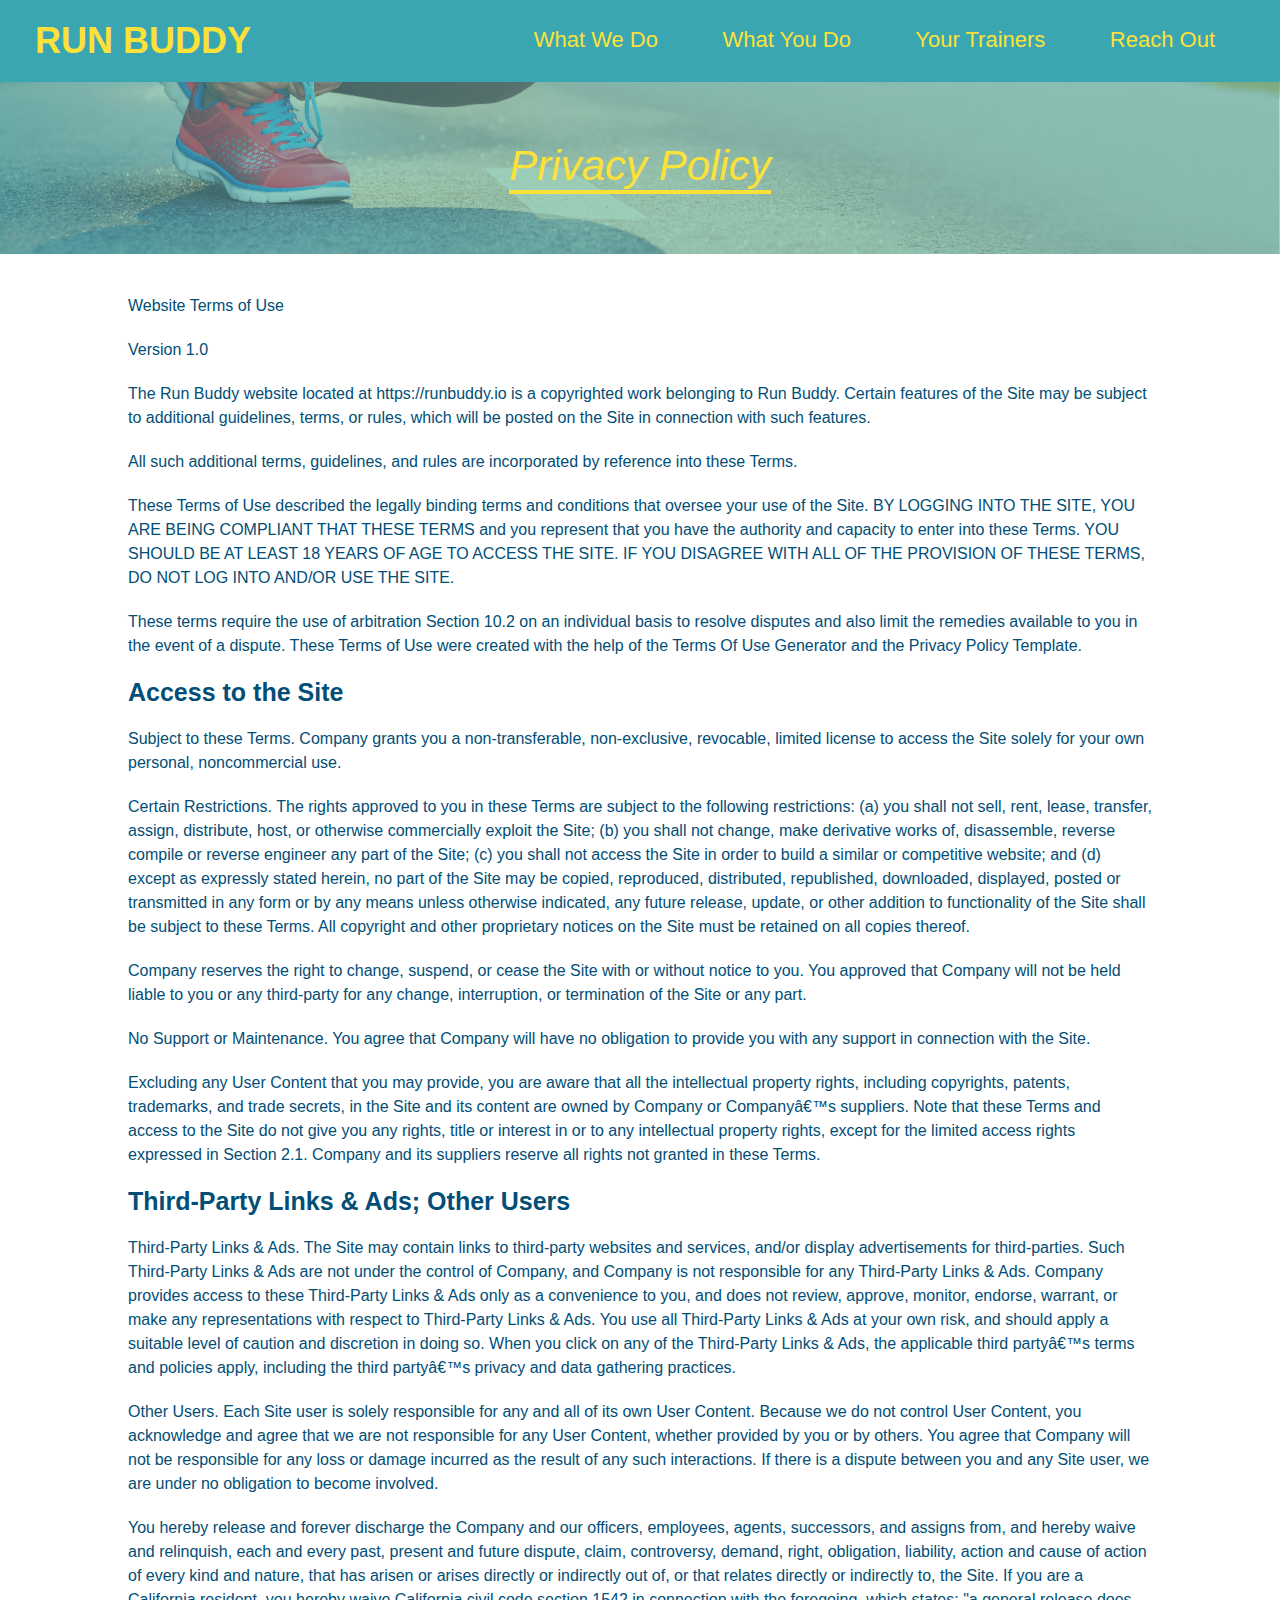
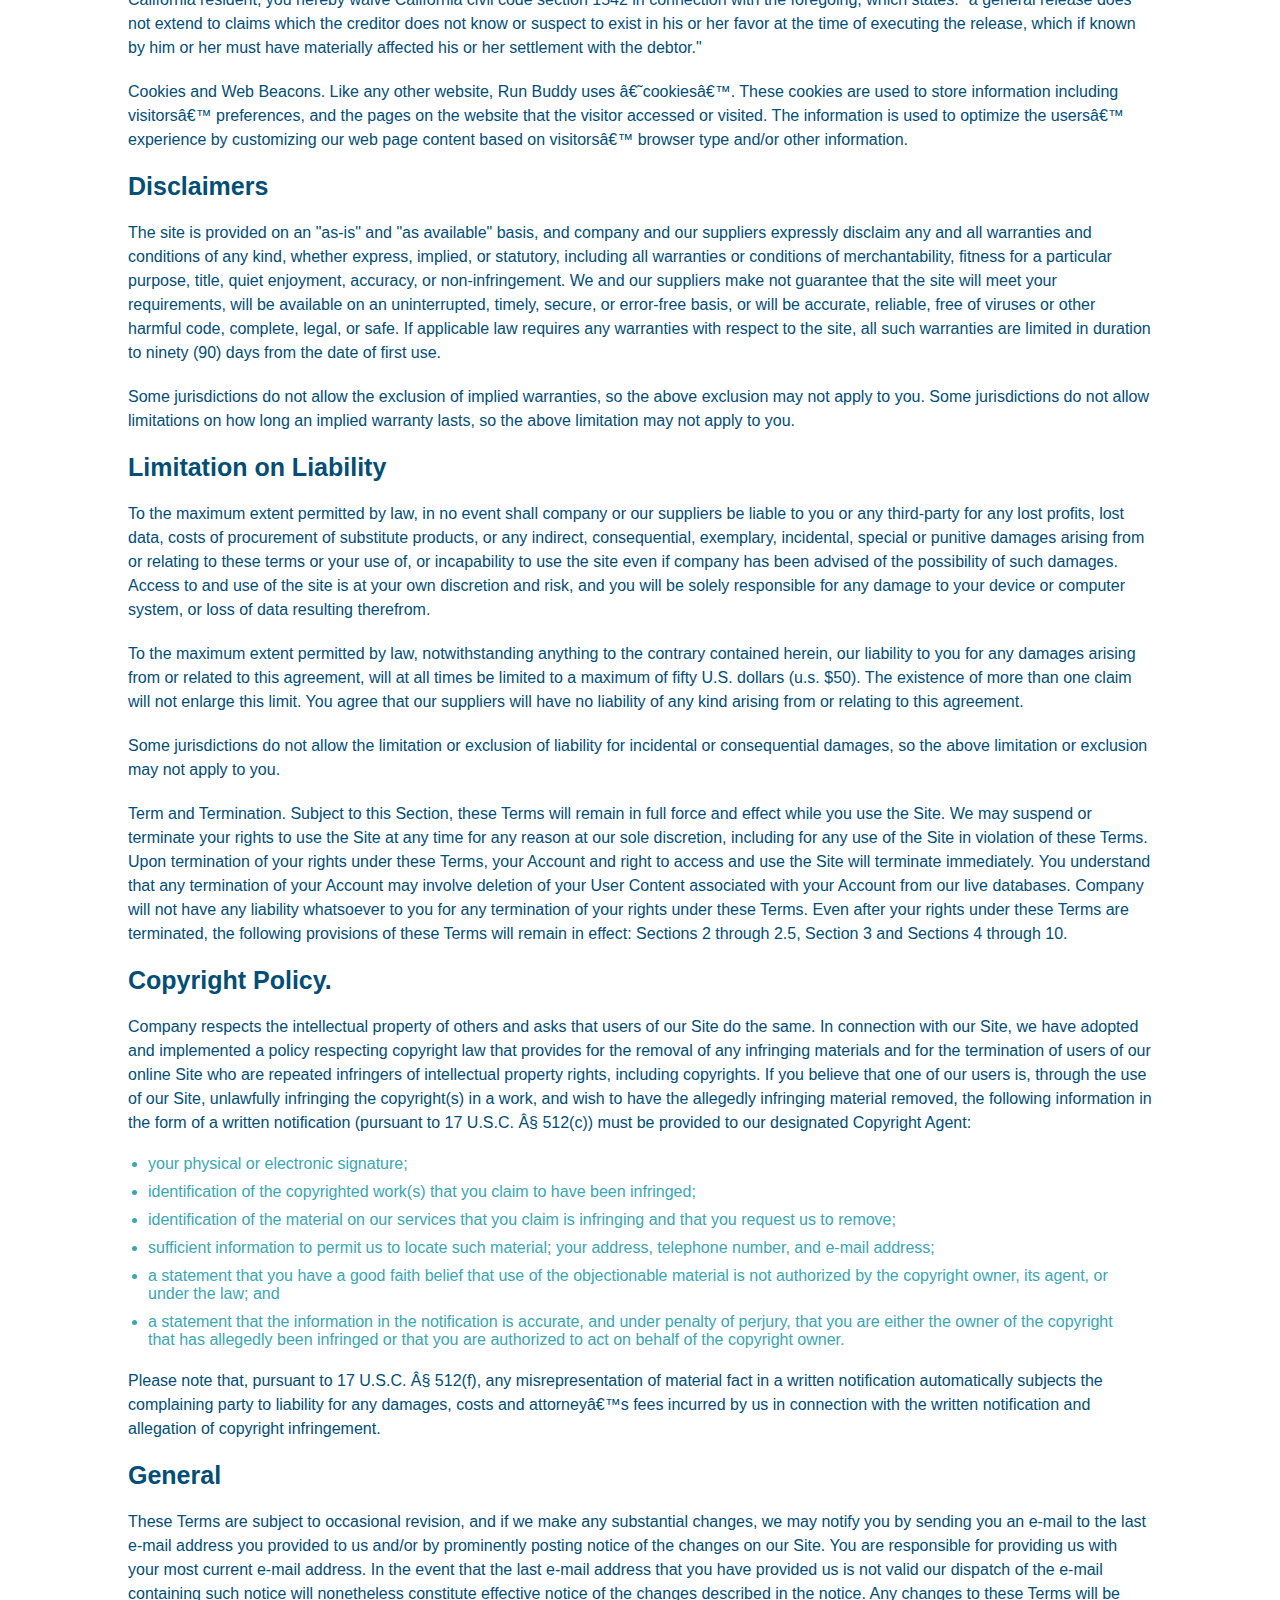
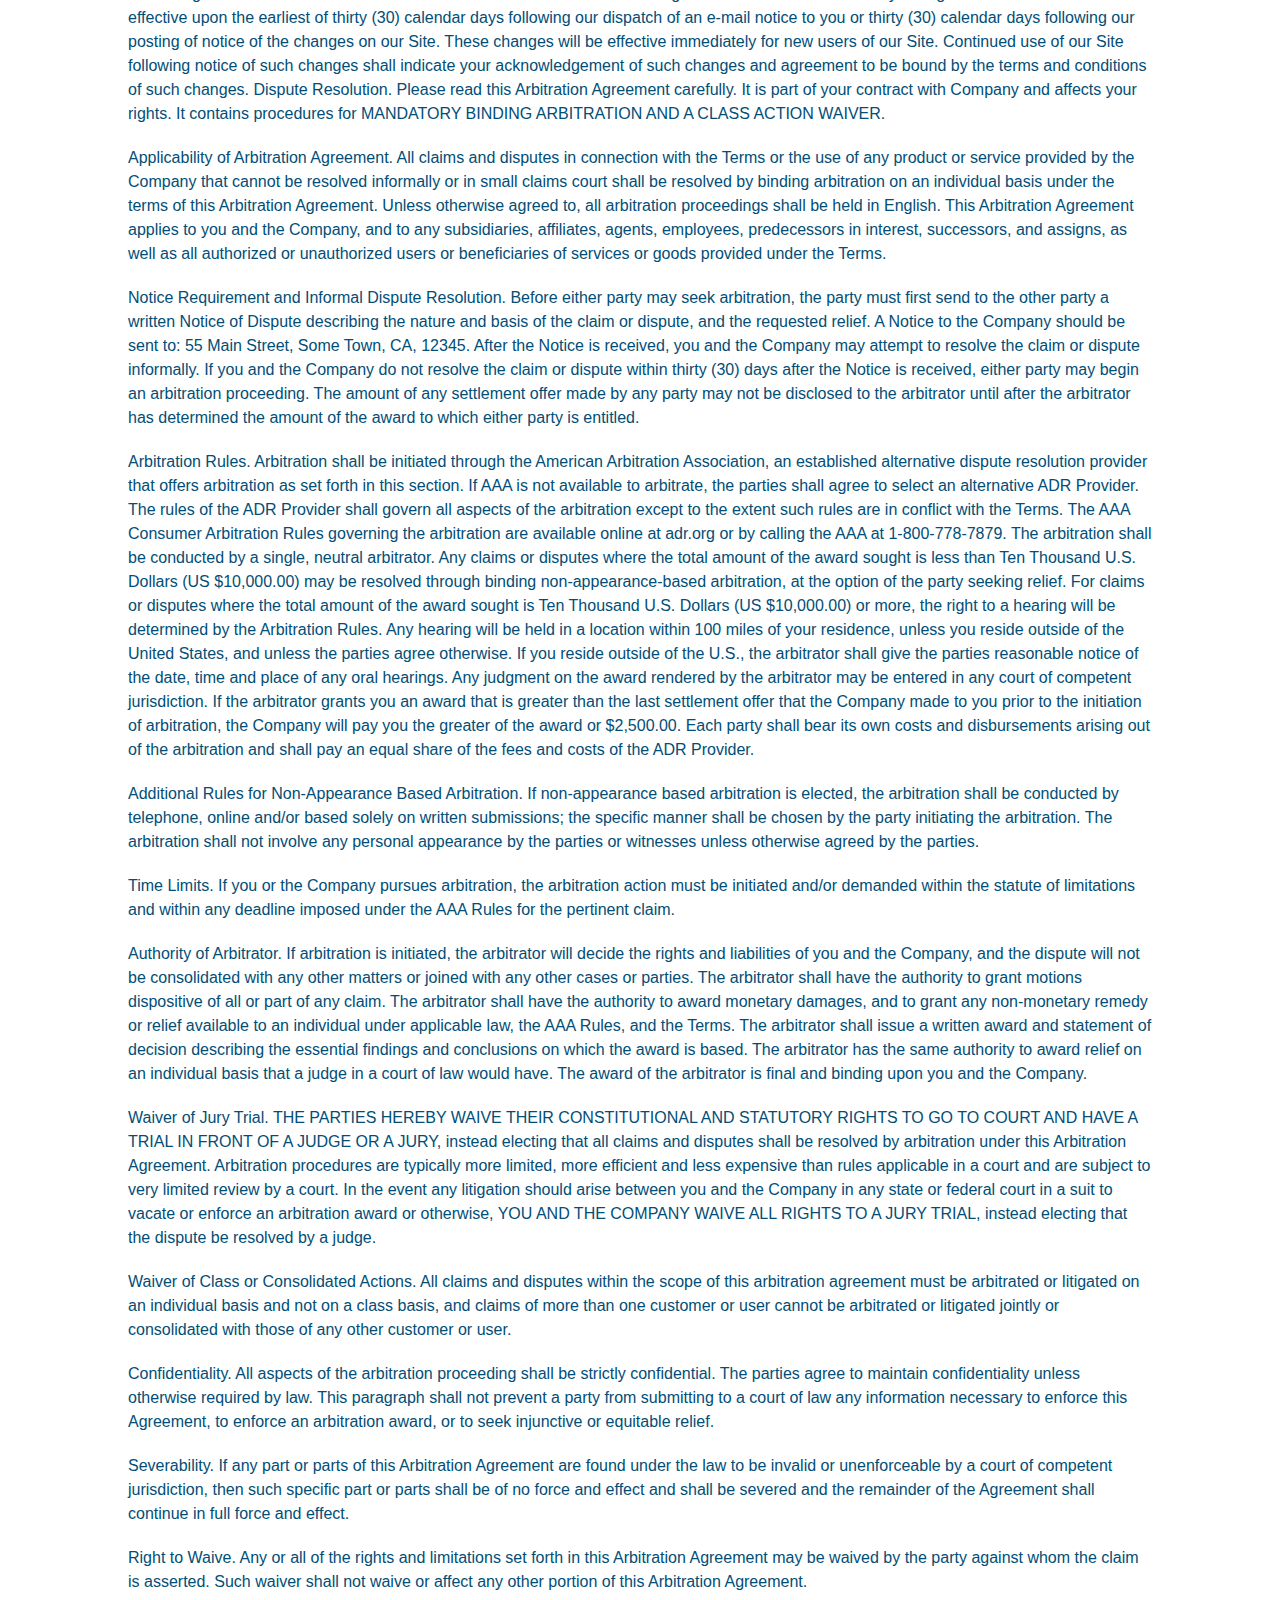
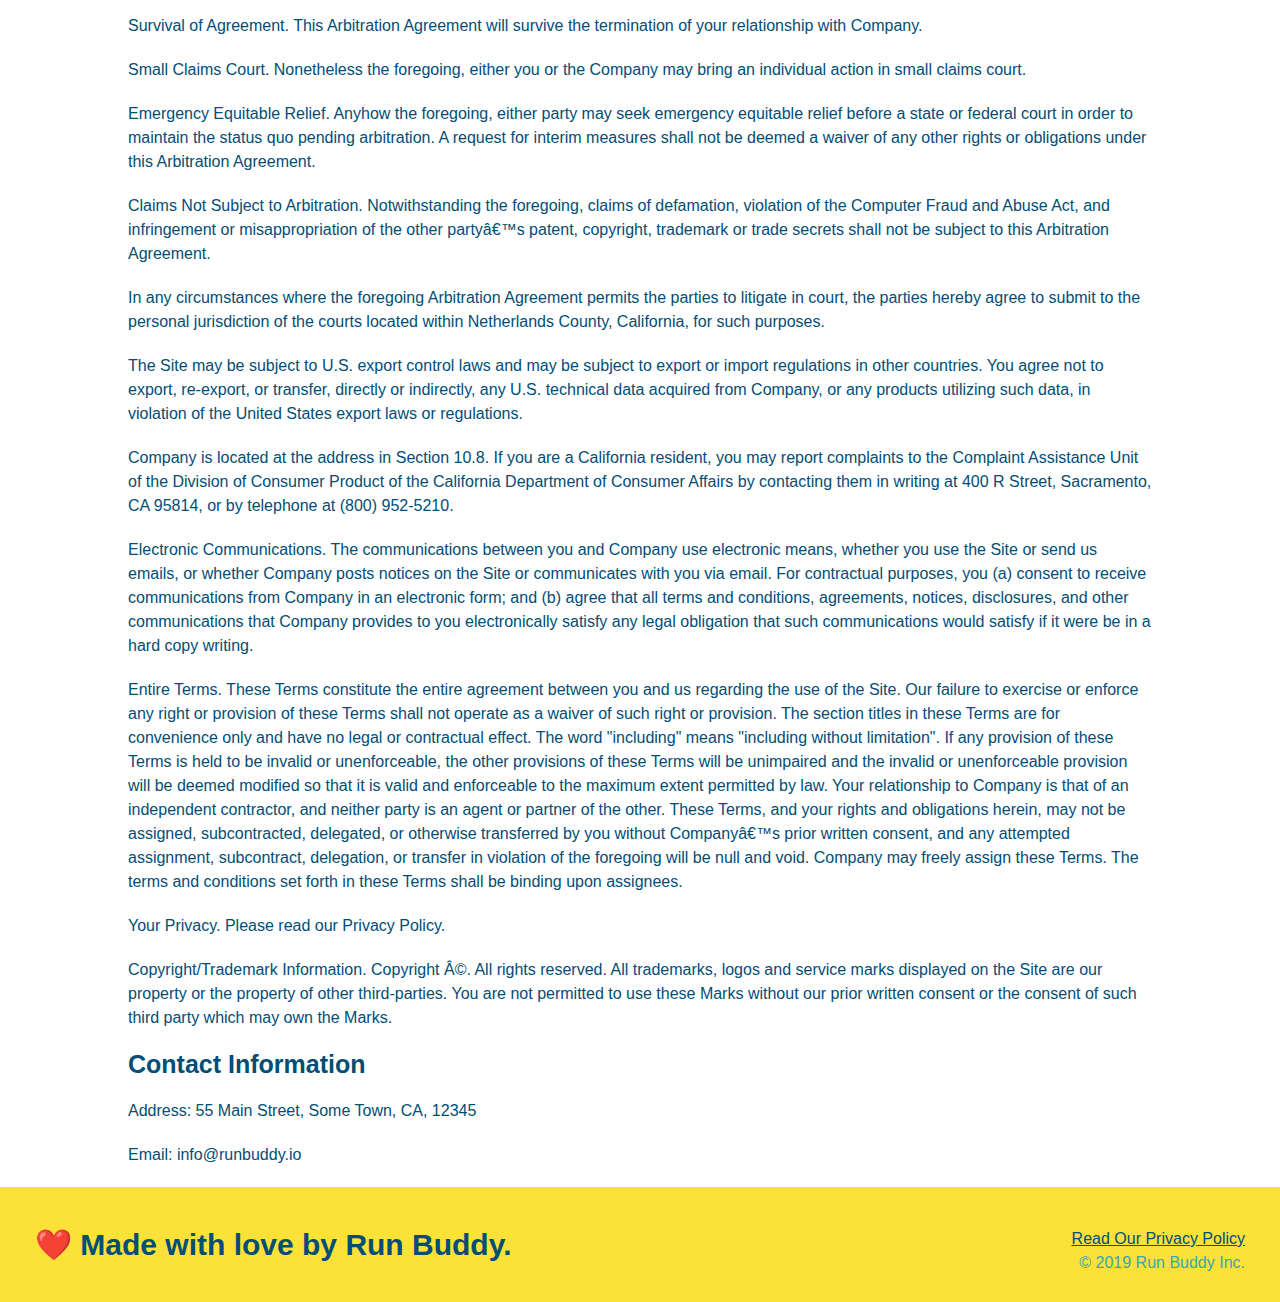
==== privacy-policy.html @ 2fea6160 "new repo" ====
<!DOCTYPE html>
<htm lang="en">
    <head>
        <meta charset="UTF-8">
        <title>Privacy Policy - Run Buddy</title>
        <link rel="stylesheet" href="./assets/css/style.css" />
        <link rel="stylesheet" href="./assets/css/secondary-styles.css">
           
    </head>

    <body>
        <!-- NAVIGATION -->
        <!-- NAVIGATION -->
        <header>
            <h1>RUN BUDDY</h1>
            <nav>
                <!-- Unordered list element -->
                <ul>
                    <li>
                        <a href="./index.html#what-we-do">What We Do</a>
                    </li>
                    <li>
                        <a href="./index.html#what-you-do">What You Do</a>
                    </li>
                    <li>
                        <a href="./index.html#your-trainers">Your Trainers</a>
                    </li>
                    <li>
                        <a href="./index.html#reach-out">Reach Out</a>
                    </li>
                </ul>
            </nav>
        </header>
        

        <section class="hero">
            <h2 class="page-title">
                Privacy Policy
            </h2>

        </section>

        <article class="secondary-content">
            <p>
                Website Terms of Use
              </p>
        
              <p>
                Version 1.0
              </p>
        
              <p>
                The Run Buddy website located at https://runbuddy.io is a copyrighted work belonging to Run Buddy. Certain
                features of the Site may be subject to additional guidelines, terms, or rules, which will be posted on the Site
                in connection with such features.
              </p>
        
              <p>
                All such additional terms, guidelines, and rules are incorporated by reference into these Terms.
              </p>
        
              <p>
                These Terms of Use described the legally binding terms and conditions that oversee your use of the Site. BY
                LOGGING INTO THE SITE, YOU ARE BEING COMPLIANT THAT THESE TERMS and you represent that you have the authority
                and capacity to enter into these Terms. YOU SHOULD BE AT LEAST 18 YEARS OF AGE TO ACCESS THE SITE. IF YOU
                DISAGREE WITH ALL OF THE PROVISION OF THESE TERMS, DO NOT LOG INTO AND/OR USE THE SITE.
              </p>
        
              <p>
                These terms require the use of arbitration Section 10.2 on an individual basis to resolve disputes and also
                limit the remedies available to you in the event of a dispute. These Terms of Use were created with the help of
                the Terms Of Use Generator and the Privacy Policy Template.
              </p>
        
              <h3>
                Access to the Site
              </h3>
        
              <p>
                Subject to these Terms. Company grants you a non-transferable, non-exclusive, revocable, limited license to
                access the Site solely for your own personal, noncommercial use.
              </p>
        
              <p>
                Certain Restrictions. The rights approved to you in these Terms are subject to the following restrictions: (a)
                you shall not sell, rent, lease, transfer, assign, distribute, host, or otherwise commercially exploit the Site;
                (b) you shall not change, make derivative works of, disassemble, reverse compile or reverse engineer any part of
                the Site; (c) you shall not access the Site in order to build a similar or competitive website; and (d) except
                as expressly stated herein, no part of the Site may be copied, reproduced, distributed, republished, downloaded,
                displayed, posted or transmitted in any form or by any means unless otherwise indicated, any future release,
                update, or other addition to functionality of the Site shall be subject to these Terms. All copyright and other
                proprietary notices on the Site must be retained on all copies thereof.
              </p>
        
              <p>
                Company reserves the right to change, suspend, or cease the Site with or without notice to you. You approved
                that Company will not be held liable to you or any third-party for any change, interruption, or termination of
                the Site or any part.
              </p>
        
              <p>
                No Support or Maintenance. You agree that Company will have no obligation to provide you with any support in
                connection with the Site.
              </p>
        
              <p>
                Excluding any User Content that you may provide, you are aware that all the intellectual property rights,
                including copyrights, patents, trademarks, and trade secrets, in the Site and its content are owned by Company
                or Companyâ€™s suppliers. Note that these Terms and access to the Site do not give you any rights, title or
                interest in or to any intellectual property rights, except for the limited access rights expressed in Section
                2.1. Company and its suppliers reserve all rights not granted in these Terms.
              </p>
        
              <h3>
                Third-Party Links & Ads; Other Users
              </h3>
        
              <p>
                Third-Party Links & Ads. The Site may contain links to third-party websites and services, and/or display
                advertisements for third-parties. Such Third-Party Links & Ads are not under the control of Company, and Company
                is not responsible for any Third-Party Links & Ads. Company provides access to these Third-Party Links & Ads
                only as a convenience to you, and does not review, approve, monitor, endorse, warrant, or make any
                representations with respect to Third-Party Links & Ads. You use all Third-Party Links & Ads at your own risk,
                and should apply a suitable level of caution and discretion in doing so. When you click on any of the
                Third-Party Links & Ads, the applicable third partyâ€™s terms and policies apply, including the third partyâ€™s
                privacy and data gathering practices.
              </p>
        
              <p>
                Other Users. Each Site user is solely responsible for any and all of its own User Content. Because we do not
                control User Content, you acknowledge and agree that we are not responsible for any User Content, whether
                provided by you or by others. You agree that Company will not be responsible for any loss or damage incurred as
                the result of any such interactions. If there is a dispute between you and any Site user, we are under no
                obligation to become involved.
              </p>
        
              <p>
                You hereby release and forever discharge the Company and our officers, employees, agents, successors, and
                assigns from, and hereby waive and relinquish, each and every past, present and future dispute, claim,
                controversy, demand, right, obligation, liability, action and cause of action of every kind and nature, that has
                arisen or arises directly or indirectly out of, or that relates directly or indirectly to, the Site. If you are
                a California resident, you hereby waive California civil code section 1542 in connection with the foregoing,
                which states: "a general release does not extend to claims which the creditor does not know or suspect to exist
                in his or her favor at the time of executing the release, which if known by him or her must have materially
                affected his or her settlement with the debtor."
              </p>
        
              <p>
                Cookies and Web Beacons. Like any other website, Run Buddy uses â€˜cookiesâ€™. These cookies are used to store
                information including visitorsâ€™ preferences, and the pages on the website that the visitor accessed or visited.
                The information is used to optimize the usersâ€™ experience by customizing our web page content based on visitorsâ€™
                browser type and/or other information.
              </p>
        
              <h3>
                Disclaimers
              </h3>
        
              <p>
                The site is provided on an "as-is" and "as available" basis, and company and our suppliers expressly disclaim
                any and all warranties and conditions of any kind, whether express, implied, or statutory, including all
                warranties or conditions of merchantability, fitness for a particular purpose, title, quiet enjoyment, accuracy,
                or non-infringement. We and our suppliers make not guarantee that the site will meet your requirements, will be
                available on an uninterrupted, timely, secure, or error-free basis, or will be accurate, reliable, free of
                viruses or other harmful code, complete, legal, or safe. If applicable law requires any warranties with respect
                to the site, all such warranties are limited in duration to ninety (90) days from the date of first use.
              </p>
        
              <p>
                Some jurisdictions do not allow the exclusion of implied warranties, so the above exclusion may not apply to
                you. Some jurisdictions do not allow limitations on how long an implied warranty lasts, so the above limitation
                may not apply to you.
              </p>
        
              <h3>
                Limitation on Liability
              </h3>
        
              <p>
                To the maximum extent permitted by law, in no event shall company or our suppliers be liable to you or any
                third-party for any lost profits, lost data, costs of procurement of substitute products, or any indirect,
                consequential, exemplary, incidental, special or punitive damages arising from or relating to these terms or
                your use of, or incapability to use the site even if company has been advised of the possibility of such
                damages. Access to and use of the site is at your own discretion and risk, and you will be solely responsible
                for any damage to your device or computer system, or loss of data resulting therefrom.
              </p>
        
              <p>
                To the maximum extent permitted by law, notwithstanding anything to the contrary contained herein, our liability
                to you for any damages arising from or related to this agreement, will at all times be limited to a maximum of
                fifty U.S. dollars (u.s. $50). The existence of more than one claim will not enlarge this limit. You agree that
                our suppliers will have no liability of any kind arising from or relating to this agreement.
              </p>
        
              <p>
                Some jurisdictions do not allow the limitation or exclusion of liability for incidental or consequential
                damages, so the above limitation or exclusion may not apply to you.
              </p>
        
              <p>
                Term and Termination. Subject to this Section, these Terms will remain in full force and effect while you use
                the Site. We may suspend or terminate your rights to use the Site at any time for any reason at our sole
                discretion, including for any use of the Site in violation of these Terms. Upon termination of your rights under
                these Terms, your Account and right to access and use the Site will terminate immediately. You understand that
                any termination of your Account may involve deletion of your User Content associated with your Account from our
                live databases. Company will not have any liability whatsoever to you for any termination of your rights under
                these Terms. Even after your rights under these Terms are terminated, the following provisions of these Terms
                will remain in effect: Sections 2 through 2.5, Section 3 and Sections 4 through 10.
              </p>
        
              <h3>
                Copyright Policy.
              </h3>
        
              <p>
                Company respects the intellectual property of others and asks that users of our Site do the same. In connection
                with our Site, we have adopted and implemented a policy respecting copyright law that provides for the removal
                of any infringing materials and for the termination of users of our online Site who are repeated infringers of
                intellectual property rights, including copyrights. If you believe that one of our users is, through the use of
                our Site, unlawfully infringing the copyright(s) in a work, and wish to have the allegedly infringing material
                removed, the following information in the form of a written notification (pursuant to 17 U.S.C. Â§ 512(c)) must
                be provided to our designated Copyright Agent:
              </p>
        
              <ul>
                <li>
                  your physical or electronic signature;
                </li>
                <li>
                  identification of the copyrighted work(s) that you claim to have been infringed;
                </li>
                <li>
                  identification of the material on our services that you claim is infringing and that you request us to remove;
                </li>
                <li>
                  sufficient information to permit us to locate such material; your address, telephone number, and e-mail
                  address;
                </li>
                <li>
                  a statement that you have a good faith belief that use of the objectionable material is not authorized by the
                  copyright owner, its agent, or under the law; and
                </li>
                <li>
                  a statement that the information in the notification is accurate, and under penalty of perjury, that you are
                  either the owner of the copyright that has allegedly been infringed or that you are authorized to act on
                  behalf of the copyright owner.
                </li>
              </ul>
        
              <p>
                Please note that, pursuant to 17 U.S.C. Â§ 512(f), any misrepresentation of material fact in a written
                notification automatically subjects the complaining party to liability for any damages, costs and attorneyâ€™s
                fees incurred by us in connection with the written notification and allegation of copyright infringement.
              </p>
        
              <h3>
                General
              </h3>
        
              <p>
                These Terms are subject to occasional revision, and if we make any substantial changes, we may notify you by
                sending you an e-mail to the last e-mail address you provided to us and/or by prominently posting notice of the
                changes on our Site. You are responsible for providing us with your most current e-mail address. In the event
                that the last e-mail address that you have provided us is not valid our dispatch of the e-mail containing such
                notice will nonetheless constitute effective notice of the changes described in the notice. Any changes to these
                Terms will be effective upon the earliest of thirty (30) calendar days following our dispatch of an e-mail
                notice to you or thirty (30) calendar days following our posting of notice of the changes on our Site. These
                changes will be effective immediately for new users of our Site. Continued use of our Site following notice of
                such changes shall indicate your acknowledgement of such changes and agreement to be bound by the terms and
                conditions of such changes. Dispute Resolution. Please read this Arbitration Agreement carefully. It is part of
                your contract with Company and affects your rights. It contains procedures for MANDATORY BINDING ARBITRATION AND
                A CLASS ACTION WAIVER.
              </p>
        
              <p>
                Applicability of Arbitration Agreement. All claims and disputes in connection with the Terms or the use of any
                product or service provided by the Company that cannot be resolved informally or in small claims court shall be
                resolved by binding arbitration on an individual basis under the terms of this Arbitration Agreement. Unless
                otherwise agreed to, all arbitration proceedings shall be held in English. This Arbitration Agreement applies to
                you and the Company, and to any subsidiaries, affiliates, agents, employees, predecessors in interest,
                successors, and assigns, as well as all authorized or unauthorized users or beneficiaries of services or goods
                provided under the Terms.
              </p>
        
              <p>
                Notice Requirement and Informal Dispute Resolution. Before either party may seek arbitration, the party must
                first send to the other party a written Notice of Dispute describing the nature and basis of the claim or
                dispute, and the requested relief. A Notice to the Company should be sent to: 55 Main Street, Some Town, CA,
                12345. After the Notice is received, you and the Company may attempt to resolve the claim or dispute informally.
                If you and the Company do not resolve the claim or dispute within thirty (30) days after the Notice is received,
                either party may begin an arbitration proceeding. The amount of any settlement offer made by any party may not
                be disclosed to the arbitrator until after the arbitrator has determined the amount of the award to which either
                party is entitled.
              </p>
        
              <p>
                Arbitration Rules. Arbitration shall be initiated through the American Arbitration Association, an established
                alternative dispute resolution provider that offers arbitration as set forth in this section. If AAA is not
                available to arbitrate, the parties shall agree to select an alternative ADR Provider. The rules of the ADR
                Provider shall govern all aspects of the arbitration except to the extent such rules are in conflict with the
                Terms. The AAA Consumer Arbitration Rules governing the arbitration are available online at adr.org or by
                calling the AAA at 1-800-778-7879. The arbitration shall be conducted by a single, neutral arbitrator. Any
                claims or disputes where the total amount of the award sought is less than Ten Thousand U.S. Dollars (US
                $10,000.00) may be resolved through binding non-appearance-based arbitration, at the option of the party seeking
                relief. For claims or disputes where the total amount of the award sought is Ten Thousand U.S. Dollars (US
                $10,000.00) or more, the right to a hearing will be determined by the Arbitration Rules. Any hearing will be
                held in a location within 100 miles of your residence, unless you reside outside of the United States, and
                unless the parties agree otherwise. If you reside outside of the U.S., the arbitrator shall give the parties
                reasonable notice of the date, time and place of any oral hearings. Any judgment on the award rendered by the
                arbitrator may be entered in any court of competent jurisdiction. If the arbitrator grants you an award that is
                greater than the last settlement offer that the Company made to you prior to the initiation of arbitration, the
                Company will pay you the greater of the award or $2,500.00. Each party shall bear its own costs and
                disbursements arising out of the arbitration and shall pay an equal share of the fees and costs of the ADR
                Provider.
              </p>
        
              <p>
                Additional Rules for Non-Appearance Based Arbitration. If non-appearance based arbitration is elected, the
                arbitration shall be conducted by telephone, online and/or based solely on written submissions; the specific
                manner shall be chosen by the party initiating the arbitration. The arbitration shall not involve any personal
                appearance by the parties or witnesses unless otherwise agreed by the parties.
              </p>
        
              <p>
                Time Limits. If you or the Company pursues arbitration, the arbitration action must be initiated and/or demanded
                within the statute of limitations and within any deadline imposed under the AAA Rules for the pertinent claim.
              </p>
        
              <p>
                Authority of Arbitrator. If arbitration is initiated, the arbitrator will decide the rights and liabilities of
                you and the Company, and the dispute will not be consolidated with any other matters or joined with any other
                cases or parties. The arbitrator shall have the authority to grant motions dispositive of all or part of any
                claim. The arbitrator shall have the authority to award monetary damages, and to grant any non-monetary remedy
                or relief available to an individual under applicable law, the AAA Rules, and the Terms. The arbitrator shall
                issue a written award and statement of decision describing the essential findings and conclusions on which the
                award is based. The arbitrator has the same authority to award relief on an individual basis that a judge in a
                court of law would have. The award of the arbitrator is final and binding upon you and the Company.
              </p>
        
              <p>
                Waiver of Jury Trial. THE PARTIES HEREBY WAIVE THEIR CONSTITUTIONAL AND STATUTORY RIGHTS TO GO TO COURT AND HAVE
                A TRIAL IN FRONT OF A JUDGE OR A JURY, instead electing that all claims and disputes shall be resolved by
                arbitration under this Arbitration Agreement. Arbitration procedures are typically more limited, more efficient
                and less expensive than rules applicable in a court and are subject to very limited review by a court. In the
                event any litigation should arise between you and the Company in any state or federal court in a suit to vacate
                or enforce an arbitration award or otherwise, YOU AND THE COMPANY WAIVE ALL RIGHTS TO A JURY TRIAL, instead
                electing that the dispute be resolved by a judge.
              </p>
        
              <p>
                Waiver of Class or Consolidated Actions. All claims and disputes within the scope of this arbitration agreement
                must be arbitrated or litigated on an individual basis and not on a class basis, and claims of more than one
                customer or user cannot be arbitrated or litigated jointly or consolidated with those of any other customer or
                user.
              </p>
        
              <p>
                Confidentiality. All aspects of the arbitration proceeding shall be strictly confidential. The parties agree to
                maintain confidentiality unless otherwise required by law. This paragraph shall not prevent a party from
                submitting to a court of law any information necessary to enforce this Agreement, to enforce an arbitration
                award, or to seek injunctive or equitable relief.
              </p>
        
              <p>
                Severability. If any part or parts of this Arbitration Agreement are found under the law to be invalid or
                unenforceable by a court of competent jurisdiction, then such specific part or parts shall be of no force and
                effect and shall be severed and the remainder of the Agreement shall continue in full force and effect.
              </p>
        
              <p>
                Right to Waive. Any or all of the rights and limitations set forth in this Arbitration Agreement may be waived
                by the party against whom the claim is asserted. Such waiver shall not waive or affect any other portion of this
                Arbitration Agreement.
              </p>
        
              <p>
                Survival of Agreement. This Arbitration Agreement will survive the termination of your relationship with
                Company.
              </p>
        
              <p>
                Small Claims Court. Nonetheless the foregoing, either you or the Company may bring an individual action in small
                claims court.
              </p>
        
              <p>
                Emergency Equitable Relief. Anyhow the foregoing, either party may seek emergency equitable relief before a
                state or federal court in order to maintain the status quo pending arbitration. A request for interim measures
                shall not be deemed a waiver of any other rights or obligations under this Arbitration Agreement.
              </p>
        
              <p>
                Claims Not Subject to Arbitration. Notwithstanding the foregoing, claims of defamation, violation of the
                Computer Fraud and Abuse Act, and infringement or misappropriation of the other partyâ€™s patent, copyright,
                trademark or trade secrets shall not be subject to this Arbitration Agreement.
              </p>
        
              <p>
                In any circumstances where the foregoing Arbitration Agreement permits the parties to litigate in court, the
                parties hereby agree to submit to the personal jurisdiction of the courts located within Netherlands County,
                California, for such purposes.
              </p>
        
              <p>
                The Site may be subject to U.S. export control laws and may be subject to export or import regulations in other
                countries. You agree not to export, re-export, or transfer, directly or indirectly, any U.S. technical data
                acquired from Company, or any products utilizing such data, in violation of the United States export laws or
                regulations.
              </p>
        
              <p>
                Company is located at the address in Section 10.8. If you are a California resident, you may report complaints
                to the Complaint Assistance Unit of the Division of Consumer Product of the California Department of Consumer
                Affairs by contacting them in writing at 400 R Street, Sacramento, CA 95814, or by telephone at (800) 952-5210.
              </p>
        
              <p>
                Electronic Communications. The communications between you and Company use electronic means, whether you use the
                Site or send us emails, or whether Company posts notices on the Site or communicates with you via email. For
                contractual purposes, you (a) consent to receive communications from Company in an electronic form; and (b)
                agree that all terms and conditions, agreements, notices, disclosures, and other communications that Company
                provides to you electronically satisfy any legal obligation that such communications would satisfy if it were be
                in a hard copy writing.
              </p>
        
              <p>
                Entire Terms. These Terms constitute the entire agreement between you and us regarding the use of the Site. Our
                failure to exercise or enforce any right or provision of these Terms shall not operate as a waiver of such right
                or provision. The section titles in these Terms are for convenience only and have no legal or contractual
                effect. The word "including" means "including without limitation". If any provision of these Terms is held to be
                invalid or unenforceable, the other provisions of these Terms will be unimpaired and the invalid or
                unenforceable provision will be deemed modified so that it is valid and enforceable to the maximum extent
                permitted by law. Your relationship to Company is that of an independent contractor, and neither party is an
                agent or partner of the other. These Terms, and your rights and obligations herein, may not be assigned,
                subcontracted, delegated, or otherwise transferred by you without Companyâ€™s prior written consent, and any
                attempted assignment, subcontract, delegation, or transfer in violation of the foregoing will be null and void.
                Company may freely assign these Terms. The terms and conditions set forth in these Terms shall be binding upon
                assignees.
              </p>
        
              <p>
                Your Privacy. Please read our Privacy Policy.
              </p>
        
              <p>
                Copyright/Trademark Information. Copyright Â©. All rights reserved. All trademarks, logos and service marks
                displayed on the Site are our property or the property of other third-parties. You are not permitted to use
                these Marks without our prior written consent or the consent of such third party which may own the Marks.
              </p>
        
              <h3>
                Contact Information
              </h3>
        
              <p>
                Address: 55 Main Street, Some Town, CA, 12345
              </p>
        
              <p>
                Email: info@runbuddy.io
              </p>  

        </article>

        <!-- FOOTER -->
        <!-- FOOTER -->
        <footer>
            <h2> ❤️ Made with love by Run Buddy. </h2>
            <div>
                <a href="#">Read Our Privacy Policy</a>
                <br>
                &copy; 2019 Run Buddy Inc.
            </div>
        </footer>
               
        
    </body>



</html>
---- assets/css/style.css ----
* {
    margin: 0;
    padding: 0;
    box-sizing: border-box;
}

body {
    color: #39a6b2;
    font-family: Helvetica, Arial, sans-serif;
}

header {
    padding: 20px 35px;
    background-color: #39a6b2;
}

header h1 {
    font-weight: bold;
    font-size: 36px;
    color: #fce138;
    margin: 0;
    display: inline;
}

header a {
    text-decoration: none;
    color: #fce138;
}

header nav {
    float: right;
    margin: 7px 0;
}

header nav ul li {
    display: inline;
}

header nav ul li a {
    margin: 0 30px;
    font-weight: lighter;
    font-size: 22px;
}

section {
    padding: 60px;
}

/* FOOTER */

footer {
    background: #fce138;
    width: 100%;
    padding: 40px 35px;
}

footer h2 {
    display: inline;
    color: #024e76;
    font-size: 30px;
    margin: 0;
}

footer div {
    float: right;
    line-height: 1.5;
    text-align: right;
}

footer a {
    color: #024e76;
}

/* Hero Style Start */
/* Hero Style Start */
.hero {
    background-image: url("../images/hero-bg.jpeg");
    height: 600px;
    background-size: cover;
    background-position: center;
    position: relative;
}

.hero-form {
    border: 3px solid #024e76;
    background-color: #fce138;
    padding: 20px;
    width: 500px;
    color: #024e76;
    position: absolute;
    bottom: 120px;
    right: 140px;
}

.hero-form h3 {
    font-size: 20px;
    margin: 0;
}

.hero-form p{
    margin: 5px 0 15px 0;
}

.form-input {
    border: 1px solid #024e76;
    display: block;
    padding: 7px 15px;
    font-size: 16px;
    color: #024e76;
    width: 100%;
    margin-bottom: 15px;
}

.hero-form label {
    margin: 0 5px;
}

.hero-form button {
    color: #fce138;
    background-color: #024e76;
    border: none;
    padding: 10px 20px;
    font-size: 16px;
}
/* Hero Style End */







.section-title {
    font-size: 55px;
    color: #024e76;
    margin-bottom: 35px;
    padding: 0 100px 20px 100px;
    display: inline-block;
    border-bottom: 3px solid;
}
  
.primary-border {
    border-color: #fce138;
}
  
.secondary-border {
    border-color: #39a6b2;
}



/* What We Do Section Start */
/* What We Do Section Start */
.intro {
    text-align: center;
}


.intro p {
    line-height: 1.7;
    color: #39a6b2;
    width: 80%;
    font-size: 20px;
    margin: 0 auto;
}

/* What You Do Section Start */
/* What You Do Section Start */


.steps {
    text-align: center;
    background: #fce138;
}

.steps div {
    margin-bottom: 80px;
}

.steps img {
    width: 15%;
    margin: 10px 0;
}

.steps h3 {
    color: #024e76;
    font-size: 46px;
    margin-top: 10px;
}

.steps p {
    color: #39a6b2;
    font-size: 23px;
}

.steps span {
    font-size: 38px;
}


/* Meet The Trainers Section Start */
/* Meet The Trainers Section Start */

.trainers {
    text-align: center;
}

.trainer {
    width: 900px;
    margin: 0 auto 30px auto;
    background: #024e76;
    color: #fce138;
    overflow: auto;
}

.trainer img {
    width: 35%;
    float: left;
}
  
.trainer-bio {
    padding: 35px;
    float: left;
    width: 65%;
}

.text-left {
    text-align: left;
}
  
.text-right {
    text-align: right;
}

.trainer-bio h3 {
    font-size: 32px;
    margin-bottom: 8px;
}
  
.trainer-bio h4 {
    font-weight: lighter;
    font-size: 26px;
    margin-bottom: 25px;
}
  
.trainer-bio p {
    font-size: 17px;
    line-height: 1.3;
}


/* Reach Out Section Start */

.contact {
    text-align: center;
    background: #024e76;
}

.contact h2 {
    color: #fce138;
}

.contact-info iframe {
    width: 400px;
    height: 400px;
}

.contact-info div {
    width: 410px;
    display: inline-block;
    vertical-align: top;
    text-align: left;
    margin: 30px 0 0 60px;
    color: white;
}

.contact-info h3 {
    color: #fce138;
    font-size: 32px;
}
  
.contact-info p, .contact-info address {
    margin: 20px 0;
    line-height: 1.5;
    font-size: 20px;
    font-style: normal;
}
  
.contact-info a {
    color: #fce138;
}
---- assets/css/secondary-styles.css ----
.hero {
    background-position: bottom;
    height: auto;
    text-align: center;
    margin-bottom: 40px;
}

.page-title {
    color: #fce138;
    display: inline-block;
    border-bottom: 4px solid #fce138;
    padding: 0 80px 15 px 80px;
    font-weight: normal;
    font-size: 42px;
    font-style: italic;
}

.secondary-content {
    width: 80%;
    margin: 0 auto;
    color: #024e76;
}

.secondary-content h3 {
    font-size: 25px;
    margin: 20px 0 20px 0;
}

.secondary-content p {
    font-size: 16px;
    line-height: 1.5;
    margin: 20px 0 20px 0;
}

.secondary-content ul {
    margin: 15px 20px 15px 20px;
}

.secondary-content li {
    color: #39a6b2;
    margin: 10px 0 10px 0;
}
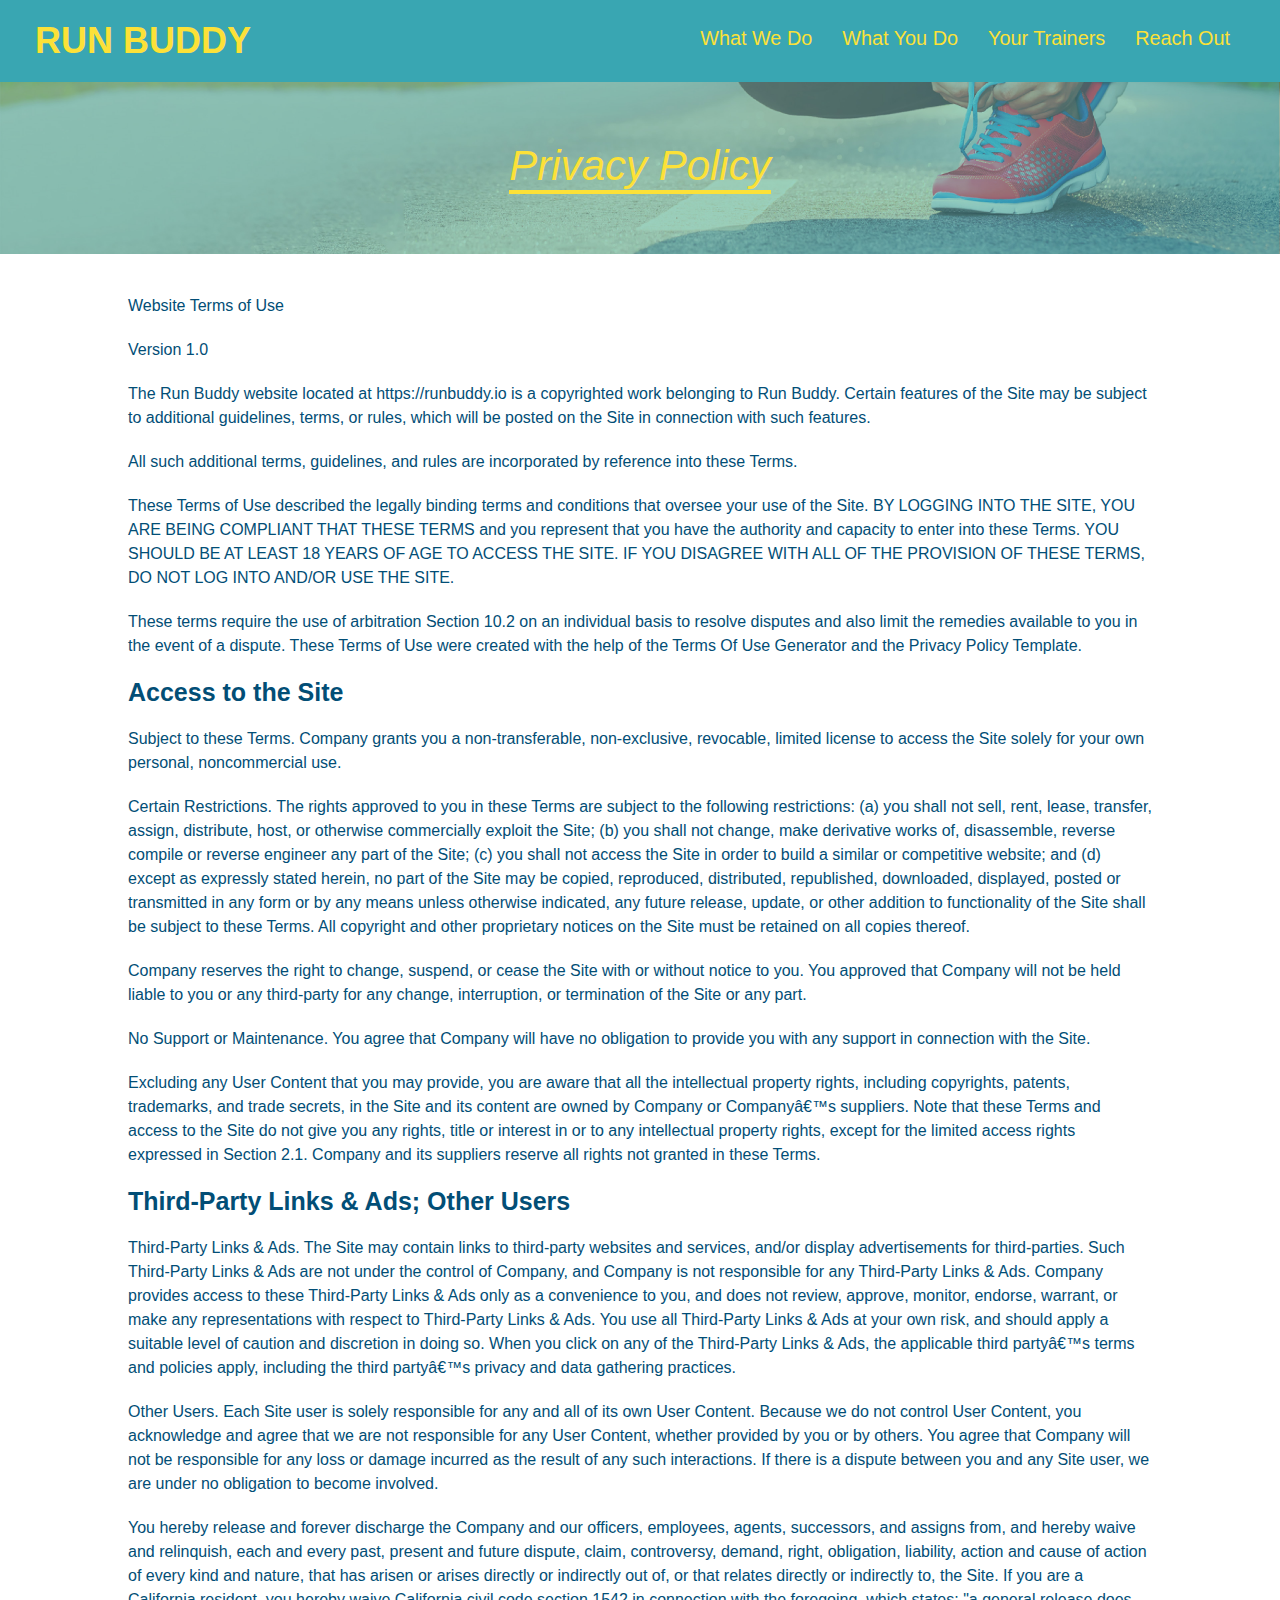
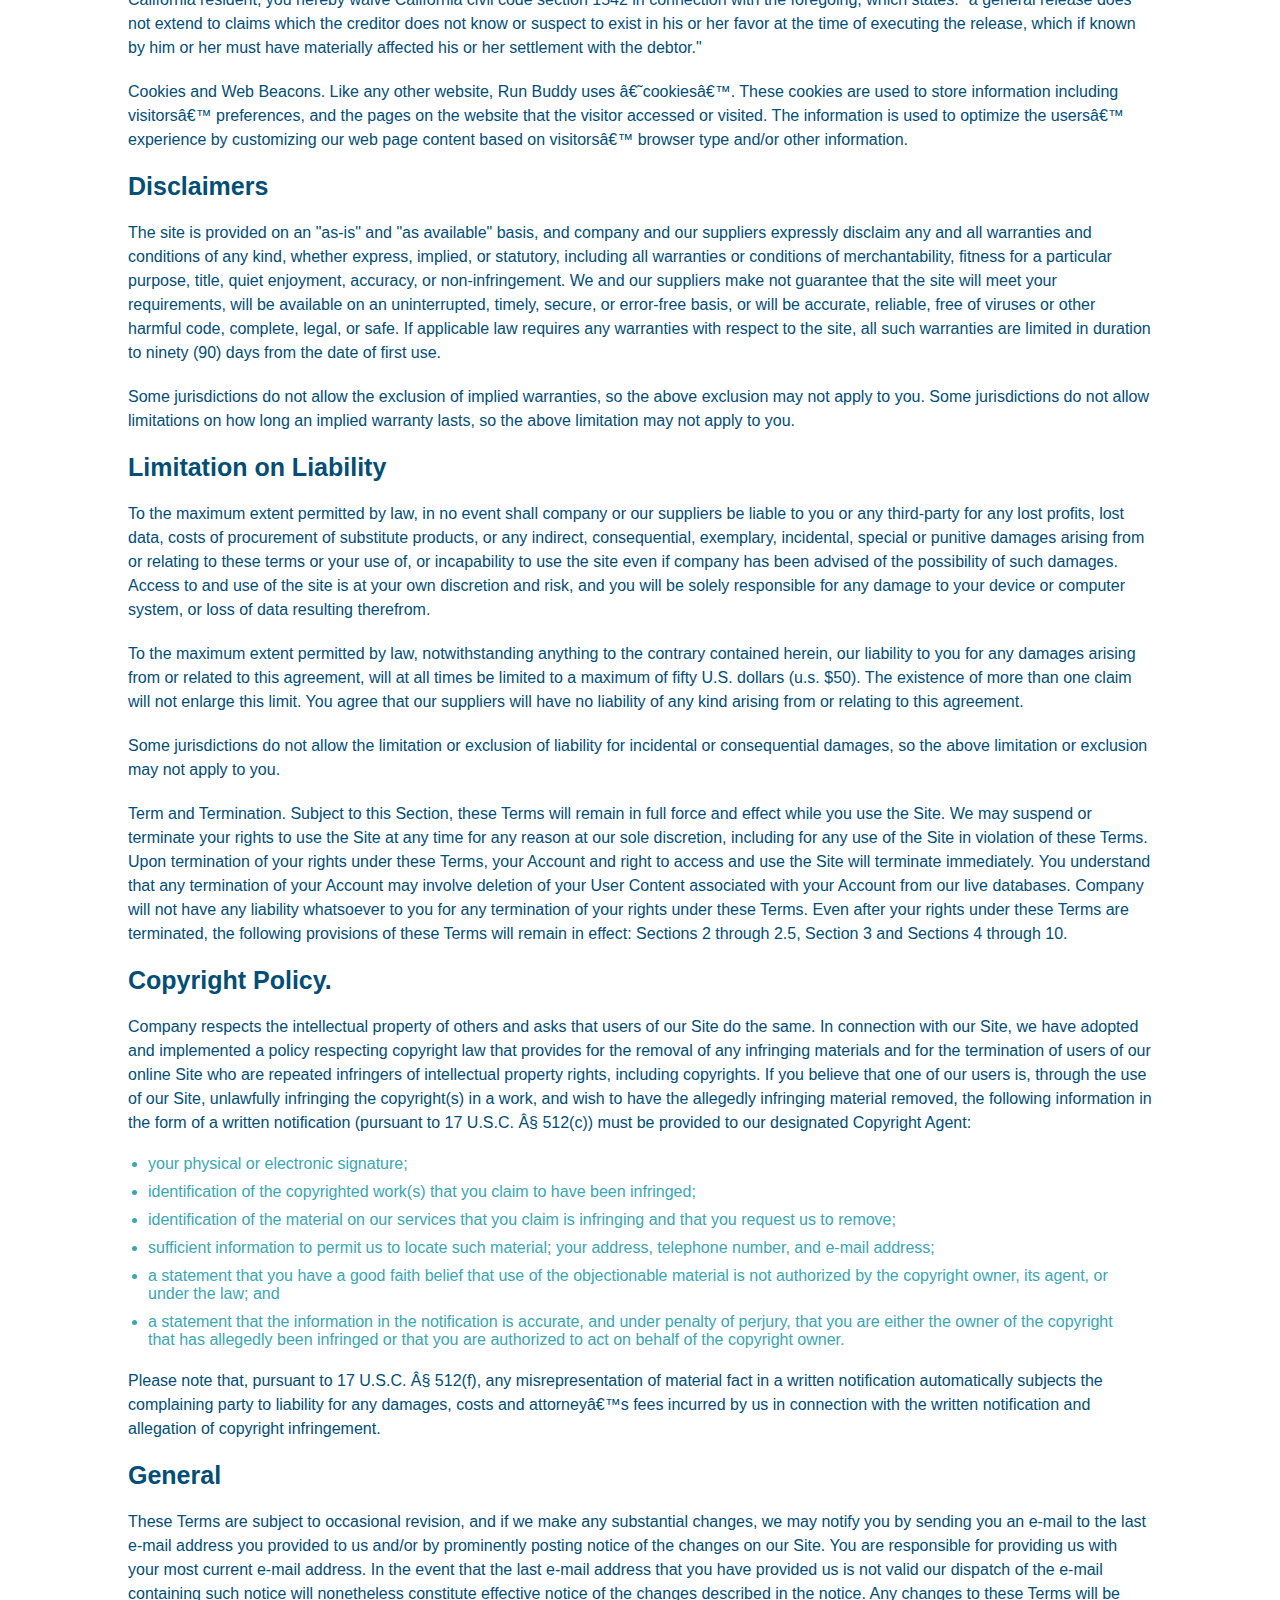
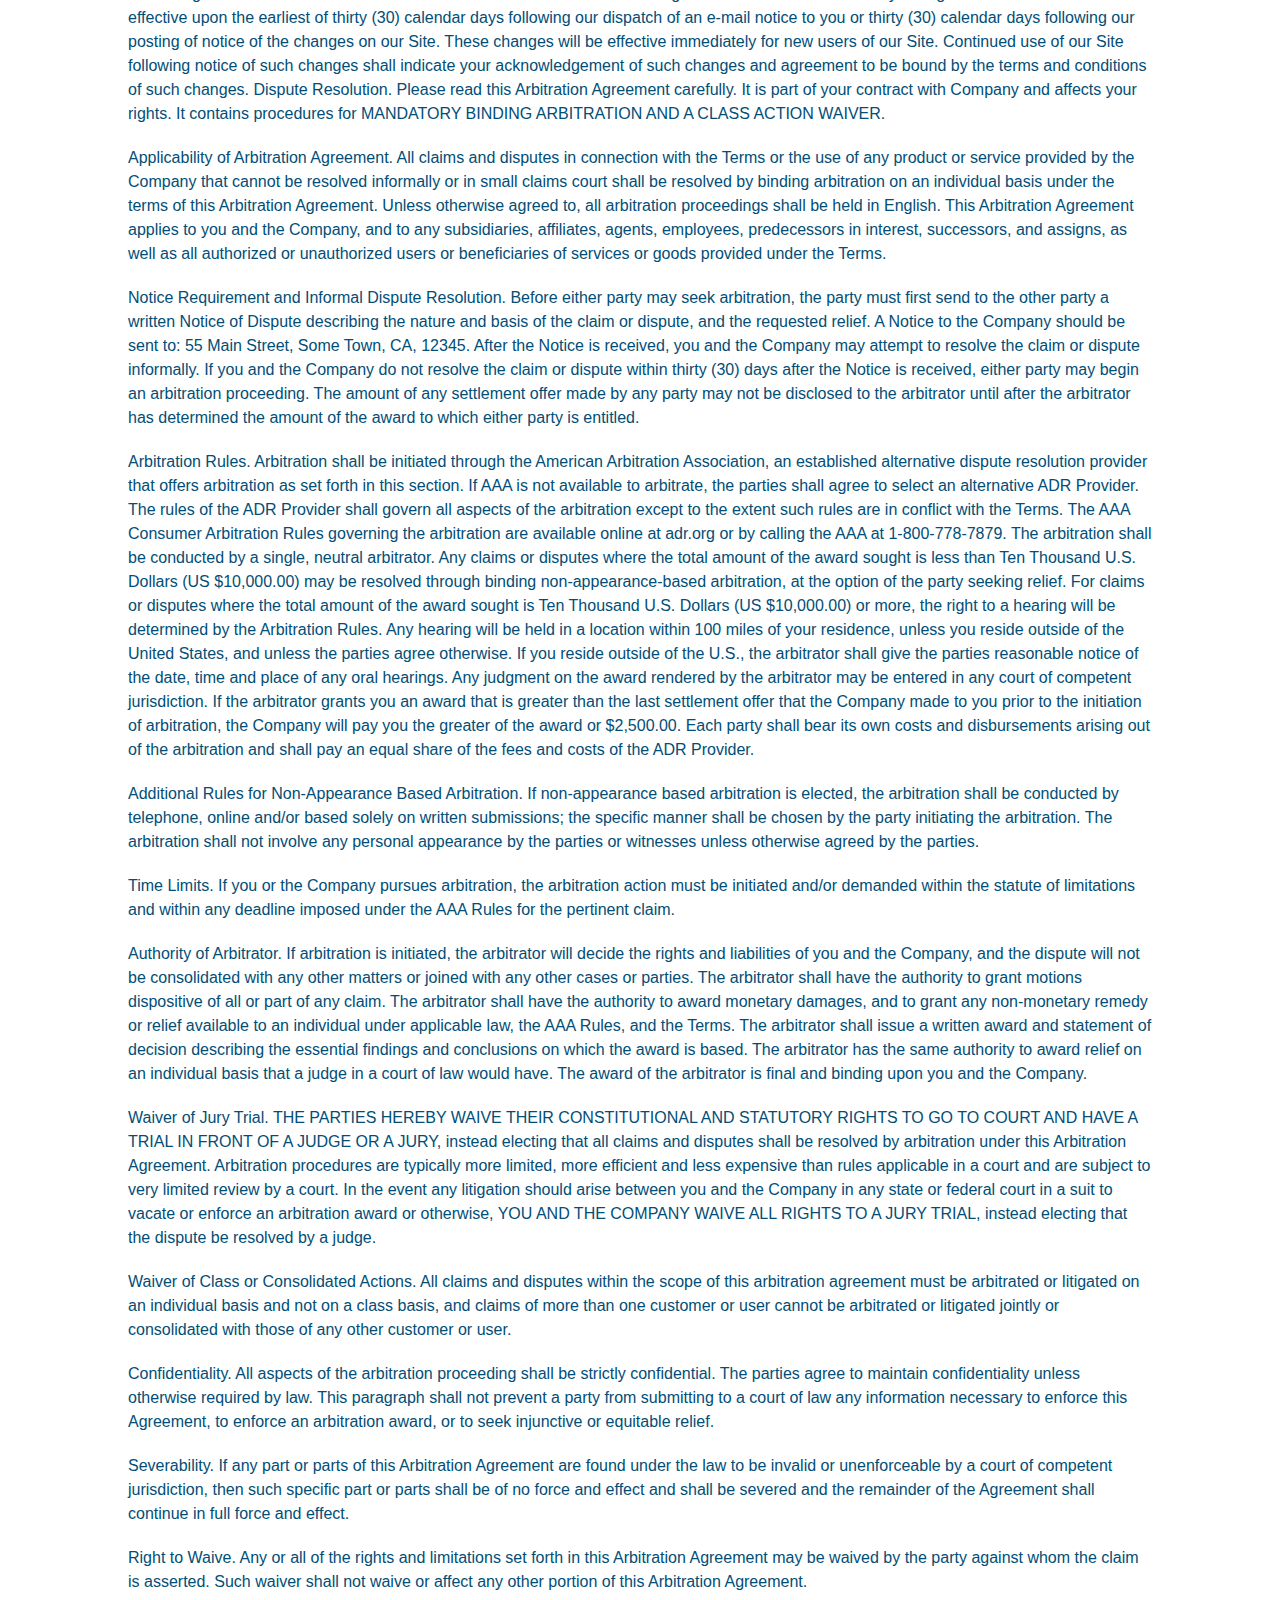
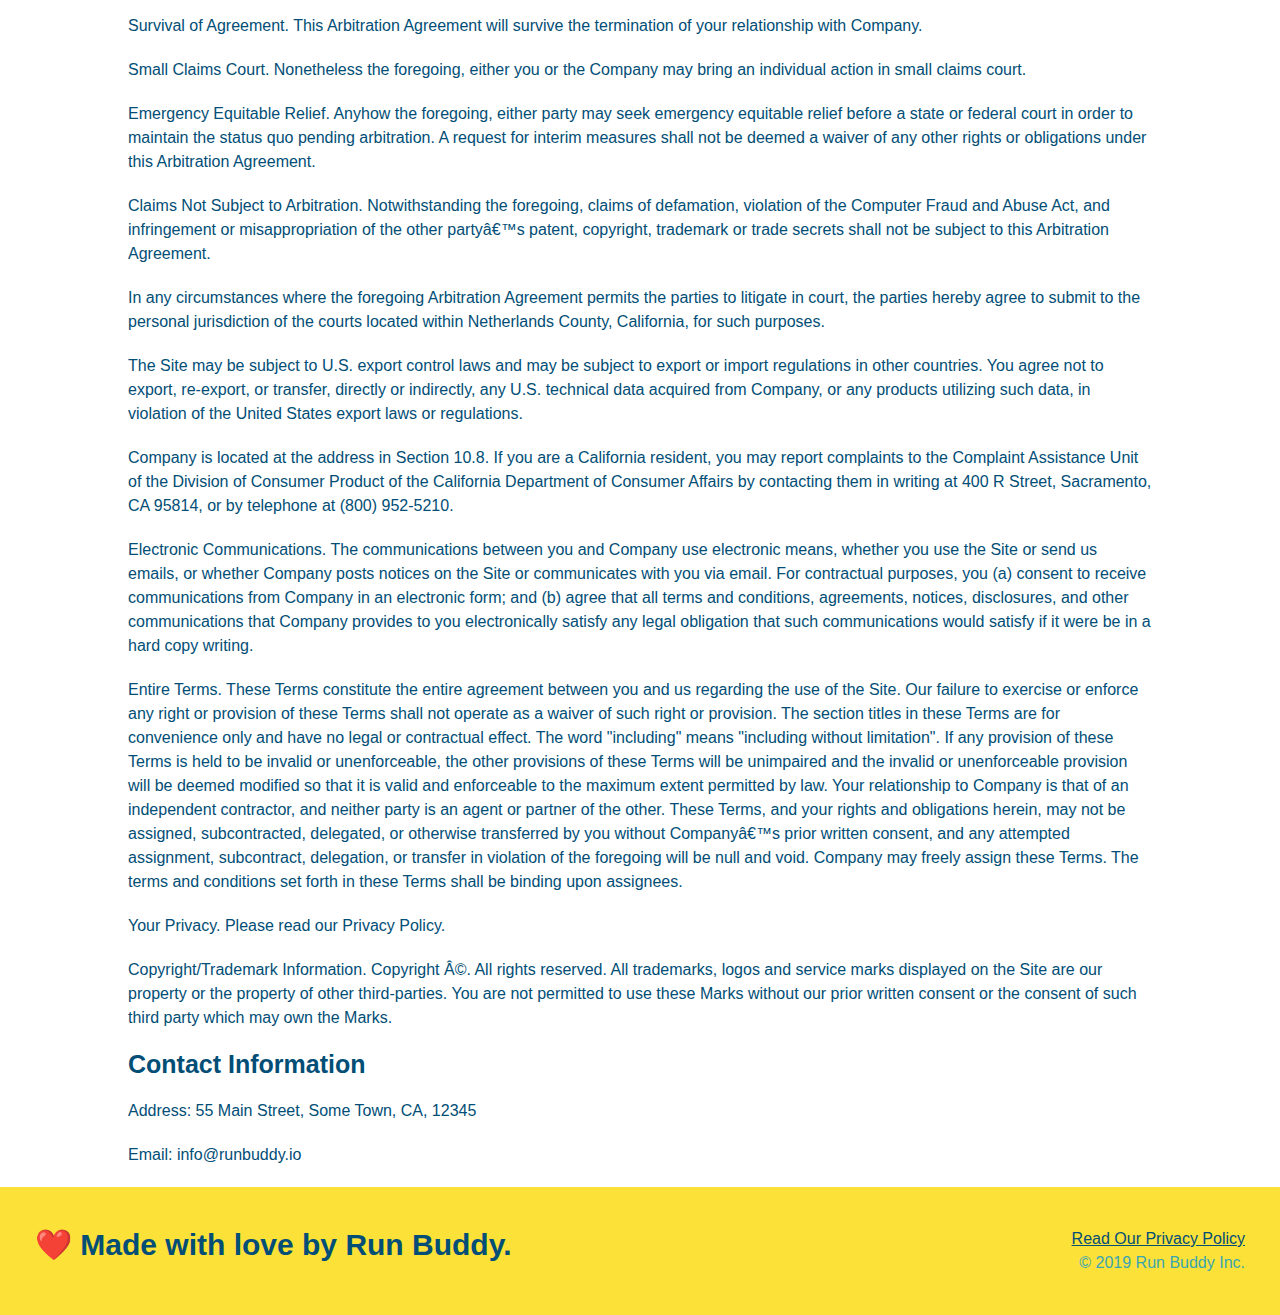
==== commit c100a2ee: "add media queries" ====
--- a/privacy-policy.html
+++ b/privacy-policy.html
@@ -1,6 +1,7 @@
 <!DOCTYPE html>
 <htm lang="en">
     <head>
+        <meta name="viewport" content="width=device-width, initial-scale=1.0" />
         <meta charset="UTF-8">
         <title>Privacy Policy - Run Buddy</title>
         <link rel="stylesheet" href="./assets/css/style.css" />
--- a/assets/css/style.css
+++ b/assets/css/style.css
@@ -12,14 +12,16 @@
 header {
     padding: 20px 35px;
     background-color: #39a6b2;
+    display: flex;
+    justify-content: space-between;
+    flex-wrap: wrap;
 }
 
 header h1 {
     font-weight: bold;
+    margin: 0;
     font-size: 36px;
     color: #fce138;
-    margin: 0;
-    display: inline;
 }
 
 header a {
@@ -28,18 +30,21 @@
 }
 
 header nav {
-    float: right;
     margin: 7px 0;
 }
 
-header nav ul li {
-    display: inline;
+header nav ul {
+    display: flex;
+    flex-wrap: wrap;
+    justify-content: space-between;
+    align-items: center;
+    list-style: none;
 }
 
 header nav ul li a {
-    margin: 0 30px;
+    padding: 10px 15px;
     font-weight: lighter;
-    font-size: 22px;
+    font-size: 1.55vw;
 }
 
 section {
@@ -52,17 +57,18 @@
     background: #fce138;
     width: 100%;
     padding: 40px 35px;
+    display: flex;
+    justify-content: space-between;
+    flex-wrap: wrap;
 }
 
 footer h2 {
-    display: inline;
     color: #024e76;
     font-size: 30px;
     margin: 0;
 }
 
 footer div {
-    float: right;
     line-height: 1.5;
     text-align: right;
 }
@@ -74,22 +80,22 @@
 /* Hero Style Start */
 /* Hero Style Start */
 .hero {
-    background-image: url("../images/hero-bg.jpeg");
-    height: 600px;
+    background-image: url("../images/hero-bg.jpg");
     background-size: cover;
     background-position: center;
-    position: relative;
+    display: flex;
+    justify-content: center;
+    flex-wrap: wrap;
+    align-items: flex-start;
 }
 
 .hero-form {
     border: 3px solid #024e76;
     background-color: #fce138;
     padding: 20px;
-    width: 500px;
-    color: #024e76;
-    position: absolute;
-    bottom: 120px;
-    right: 140px;
+    color: #024e76;
+    width: 40%;
+    margin: 3.5%;
 }
 
 .hero-form h3 {
@@ -122,6 +128,21 @@
     padding: 10px 20px;
     font-size: 16px;
 }
+
+.hero-cta {
+    width: 35%;
+    text-align: right;
+    margin: 3.5%;
+    color: #fff;
+    font-size: 18px;
+    line-height: 1.2;
+}
+
+.hero-cta h2 {
+    font-style: italic;
+    font-size: 55px;
+    color: #fce138;
+}
 /* Hero Style End */
 
 
@@ -131,12 +152,13 @@
 
 
 .section-title {
-    font-size: 55px;
-    color: #024e76;
-    margin-bottom: 35px;
-    padding: 0 100px 20px 100px;
-    display: inline-block;
+    font-size: 48px;
+    color: #024e76;
     border-bottom: 3px solid;
+    padding-bottom: 20px;
+    text-align: center;
+    margin: 0 auto 35px auto;
+    width: 50%;
 }
   
 .primary-border {
@@ -151,9 +173,7 @@
 
 /* What We Do Section Start */
 /* What We Do Section Start */
-.intro {
-    text-align: center;
-}
+
 
 
 .intro p {
@@ -162,6 +182,7 @@
     width: 80%;
     font-size: 20px;
     margin: 0 auto;
+    text-align: center;
 }
 
 /* What You Do Section Start */
@@ -169,59 +190,87 @@
 
 
 .steps {
-    text-align: center;
     background: #fce138;
 }
 
-.steps div {
-    margin-bottom: 80px;
-}
-
-.steps img {
-    width: 15%;
-    margin: 10px 0;
-}
-
-.steps h3 {
+.step {
+    margin: 50px auto;
+    padding-bottom: 50px;
+    width: 80%;
+    border-bottom: 1px solid #39a6b2;
+    display: flex;
+    flex-wrap: wrap;
+    align-items: center;
+    justify-content: space-between;
+}
+
+
+
+
+.step h3 {
     color: #024e76;
     font-size: 46px;
-    margin-top: 10px;
-}
-
-.steps p {
+    flex: 1 30%;
+}
+
+.step-info{
+    flex: 2 70%;
+    display: flex;
+    flex-wrap: wrap;
+    align-items: center;
+}
+
+.step-text p {
     color: #39a6b2;
-    font-size: 23px;
-}
-
-.steps span {
-    font-size: 38px;
-}
+    font-size: 18px;
+}
+
+.step-text h4 {
+    font-size: 26px;
+    line-height: 1.5;
+    color: #024e76;
+}
+
+.step-img {
+    flex: 1 12%;
+    margin-right: 20px;
+}
+
+.step-text {
+    flex: 12;
+}
+
+.step-img img {
+    max-width: 100%;
+}
+
 
 
 /* Meet The Trainers Section Start */
 /* Meet The Trainers Section Start */
 
 .trainers {
-    text-align: center;
+    width: 100%;
+    margin: 0 auto;
+    display: flex;
+    flex-wrap: wrap;
+    justify-content: space-around;
 }
 
 .trainer {
-    width: 900px;
-    margin: 0 auto 30px auto;
+    margin: 20px;
     background: #024e76;
     color: #fce138;
-    overflow: auto;
+    flex: 1;
 }
 
 .trainer img {
-    width: 35%;
-    float: left;
+    width: 100%;
 }
   
 .trainer-bio {
-    padding: 35px;
-    float: left;
-    width: 65%;
+    padding: 25px;
+    line-height: 1.3;
 }
 
 .text-left {
@@ -233,26 +282,23 @@
 }
 
 .trainer-bio h3 {
-    font-size: 32px;
-    margin-bottom: 8px;
+    font-size: 28px;
 }
   
 .trainer-bio h4 {
     font-weight: lighter;
-    font-size: 26px;
-    margin-bottom: 25px;
+    font-size: 22px;
+    margin-bottom: 15px;
 }
   
 .trainer-bio p {
     font-size: 17px;
-    line-height: 1.3;
 }
 
 
 /* Reach Out Section Start */
 
 .contact {
-    text-align: center;
     background: #024e76;
 }
 
@@ -260,17 +306,22 @@
     color: #fce138;
 }
 
+.contact-info {
+    display: flex;
+    justify-content: space-between;
+    flex-wrap: wrap;
+}
+
+.contact-info > * {
+    flex: 1;
+    margin: 15px;
+}
+
 .contact-info iframe {
-    width: 400px;
     height: 400px;
 }
 
 .contact-info div {
-    width: 410px;
-    display: inline-block;
-    vertical-align: top;
-    text-align: left;
-    margin: 30px 0 0 60px;
     color: white;
 }
 
@@ -282,10 +333,53 @@
 .contact-info p, .contact-info address {
     margin: 20px 0;
     line-height: 1.5;
-    font-size: 20px;
+    font-size: 16px;
     font-style: normal;
 }
   
 .contact-info a {
     color: #fce138;
-}+}
+
+.contact-form input, .contact-form textarea {
+    border: 1px solid #024e76;
+    display: block;
+    padding: 7px 15px;
+    font-size: 16px;
+    color: #024e76;
+    width: 100%;
+    margin-bottom: 15px;
+    margin-top: 5px;
+}
+
+.contact-form button {
+    width: 100%;
+    border: none;
+    background: #fce138;
+    color: #024e76;
+    text-align: center;
+    padding-bottom: 15px 0;
+    font-size: 16px;
+}
+
+.flex-row {
+    display: flex;
+}
+
+
+
+
+/* MEDIA QUERY FOR SMALLER DESKTOP SCREENS AND SMALLER */
+@media screen and (max-width: 980px) {
+    
+}
+  
+/* MEDIA QUERY FOR TABLETS AND SMALLER */
+@media screen and (max-width: 768px) {
+    
+}
+  
+/* MEDIA QUERY FOR MOBILE PHONES AND SMALLER */
+@media screen and (max-width: 575px) {
+    
+}    